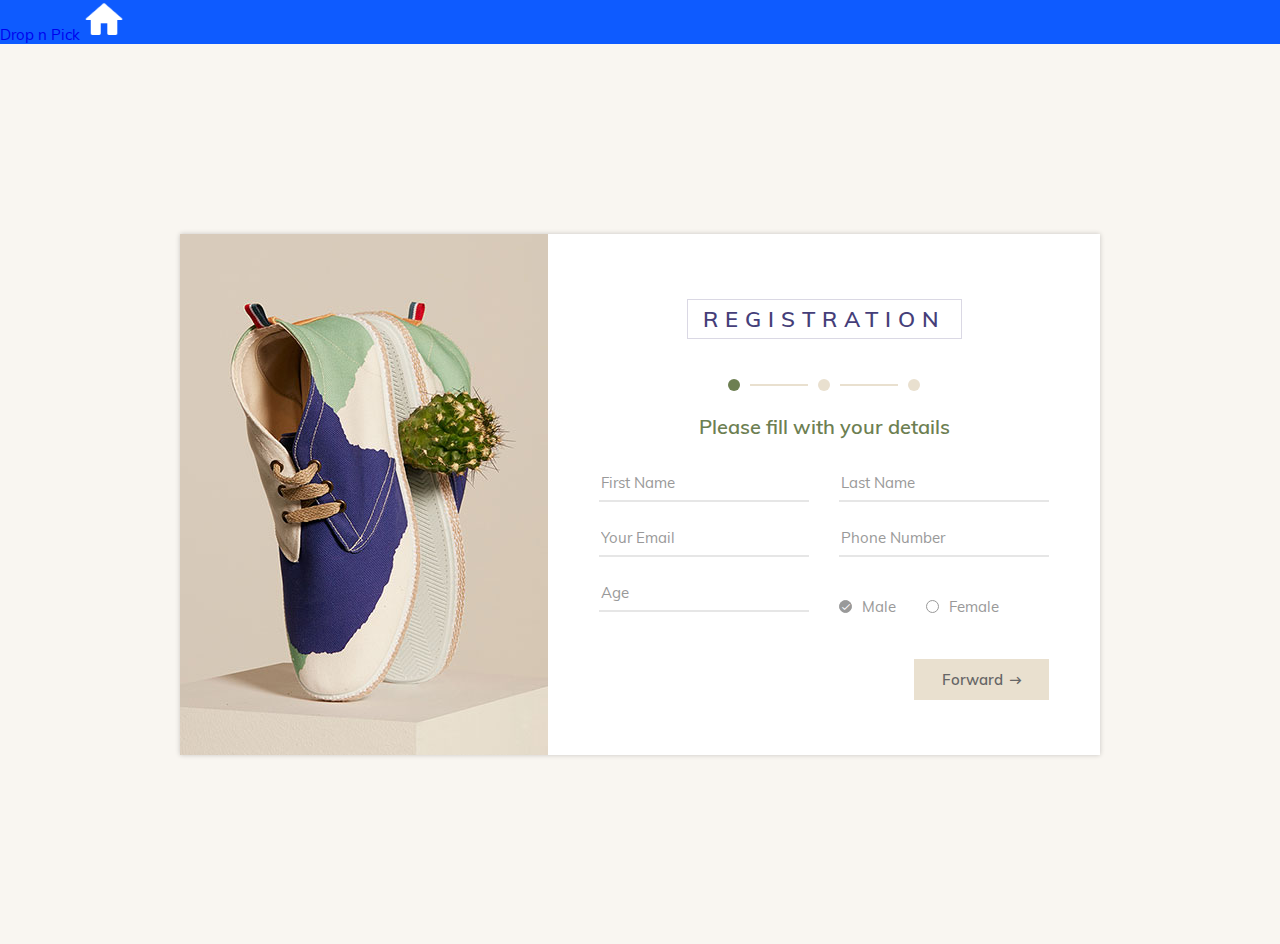
==== sign_up/index.html @ 44f30667 "Sign_Up Page upload" ====
<!DOCTYPE html>
<html>
	<head>
		<meta charset="utf-8">
		<title>Registration</title>
		<meta name="viewport" content="width=device-width, initial-scale=1.0">
		<meta name="author" content="colorlib.com">

		<!-- MATERIAL DESIGN ICONIC FONT -->
		<link href="https://cdn.jsdelivr.net/npm/bootstrap@5.2.0-beta1/dist/css/bootstrap.min.css" rel="stylesheet"
			integrity="sha384-0evHe/X+R7YkIZDRvuzKMRqM+OrBnVFBL6DOitfPri4tjfHxaWutUpFmBp4vmVor" crossorigin="anonymous">
		<link rel="stylesheet" href="fonts/material-design-iconic-font/css/material-design-iconic-font.css">
		<!-- STYLE CSS -->
		<link rel="stylesheet" href="css/style.css">
	</head>
	<body>
		<nav class="navbar fixed-top navbar-expand-lg navbar-dark">
			<div class="container-fluid">
				<span class="navbar-brand mb-0 h1">
					<a class="navbar-brand" href="/index.html">Drop n Pick</a>
				</span>
				<a href="/index.html">
					<img src="/icons/icons8_home_96px.png" alt="" width="40px">
				</a>
			</div>
		</nav>
		<div class="wrapper">
            <form action="" id="wizard">
        		<!-- SECTION 1 -->
                <h2></h2>
                <section>
                    <div class="inner">
						<div class="image-holder">
							<img src="images/form-wizard-1.jpg" alt="">
						</div>
						<div class="form-content" >
							<div class="form-header">
								<h3>Registration</h3>
							</div>
							<p>Please fill with your details</p>
							<div class="form-row">
								<div class="form-holder">
									<input type="text" placeholder="First Name" class="form-control">
								</div>
								<div class="form-holder">
									<input type="text" placeholder="Last Name" class="form-control">
								</div>
							</div>
							<div class="form-row">
								<div class="form-holder">
									<input type="text" placeholder="Your Email" class="form-control">
								</div>
								<div class="form-holder">
									<input type="text" placeholder="Phone Number" class="form-control">
								</div>
							</div>
							<div class="form-row">
								<div class="form-holder">
									<input type="text" placeholder="Age" class="form-control">
								</div>
								<div class="form-holder" style="align-self: flex-end; transform: translateY(4px);">
									<div class="checkbox-tick">
										<label class="male">
											<input type="radio" name="gender" value="male" checked> Male<br>
											<span class="checkmark"></span>
										</label>
										<label class="female">
											<input type="radio" name="gender" value="female"> Female<br>
											<span class="checkmark"></span>
										</label>
									</div>
								</div>
							</div>
						</div>
					</div>
                </section>

				<!-- SECTION 2 -->
                <h2></h2>
                <section>
                    <div class="inner">
						<div class="image-holder">
							<img src="images/form-wizard-2.jpg" alt="">
						</div>
						<div class="form-content">
							<div class="form-header">
								<h3>Registration</h3>
							</div>
							<p>Please fill with additional info</p>
							<div class="row pb-4">
								<div class="form-holder w-100">
									<input type="text" placeholder="Address" class="form-control">
								</div>
							</div>
							<div class="row pb-4">
								<div class="select">
									<div class="form-holder">
										<div class="select-control">Your country</div>
										<i class="zmdi zmdi-caret-down"></i>
									</div>
									<ul class="dropdown">
										<li rel="United States">Kenya</li>
										<li rel="United Kingdom">Uganda</li>
										<li rel="Viet Nam">Tanzania</li>
									</ul>									
								</div>
								<div class="form-holder"></div>
							</div>
							<div class="form-row pb-4">
								<div class="form-holder">
									<input type="text" placeholder="City" class="form-control">
								</div>
								<div class="form-holder">
									<input type="text" placeholder="Zip Code" class="form-control">
								</div>
							</div>
						</div>
					</div>
                </section>

                <!-- SECTION 3 -->
                <h2></h2>
                <section>
                    <div class="inner">
						<div class="image-holder">
							<img src="images/form-wizard-3.jpg" alt="">
						</div>
						<div class="form-content">
							<div class="form-header">
								<h3>Registration</h3>
							</div>
							<p>Send an optional message</p>
							<div class="form-row">
								<div class="form-holder w-100">
									<textarea name="" id="" placeholder="Your messagere here!" class="form-control" style="height: 99px;"></textarea>
								</div>
							</div>
						</div>
					</div>
                </section>
            </form>
		</div>

		<!-- JQUERY -->
		<script src="js/jquery-3.3.1.min.js"></script>

		<!-- JQUERY STEP -->
		<script src="js/jquery.steps.js"></script>
		<script src="js/main.js"></script>
		<!-- Template created and distributed by Colorlib -->
</body>
</html>
---- sign_up/css/style.css ----
@font-face {
  font-family: "Muli-Regular";
  src: url("../fonts/muli/Muli-Regular.ttf");
}

@font-face {
  font-family: "Muli-SemiBold";
  src: url("../fonts/muli/Muli-SemiBold.ttf");
}

* {
  -webkit-box-sizing: border-box;
  -moz-box-sizing: border-box;
  box-sizing: border-box;
  transition-duration: 100ms;
}

body {
  font-family: "Muli-Regular";
  font-size: 15px;
  color: #999;
  margin: 0;
}

:focus {
  outline: none;
}

nav {
  background: rgba(0, 81, 255, 0.946);
}

textarea {
  resize: none;
}

input,
textarea,
select,
button {
  font-family: "Muli-Regular";
  font-size: 15px;
}

p,
h1,
h2,
h3,
h4,
h5,
h6,
ul {
  margin: 0;
}

ul {
  padding: 0;
  margin: 0;
  list-style: none;
}

a {
  text-decoration: none;
}

textarea {
  resize: none;
}

img {
  max-width: 100%;
}

.wrapper {
  height: 100vh;
  background: #f9f6f1;
  display: flex;
  align-items: center;
  justify-content: center;
}

.wizard {
  width: 920px;
  position: relative;
}

.wizard>.steps {
  position: absolute;
  top: 27.44%;
  right: 30%;
  transform: translateX(50%);
  z-index: 9;
}

.wizard>.steps .current-info,
.wizard>.steps .number {
  display: none;
}

.wizard>.steps ul {
  display: flex;
  justify-content: center;
}

.wizard>.steps li a {
  display: inline-block;
  width: 12px;
  height: 12px;
  border-radius: 50%;
  background: #e9e0cf;
  margin-right: 78px;
  position: relative;
}

.wizard>.steps li a:before {
  content: "";
  width: 58px;
  height: 2px;
  background: #e9e0cf;
  position: absolute;
  right: 22px;
  top: 5px;
}

.wizard>.steps li a:after {
  content: "";
  width: 0;
  height: 2px;
  background: #6d7f52;
  position: absolute;
  left: -68px;
  top: 5px;
  transition: all 0.6s ease;
}

.wizard>.steps li.first a {
  background: #6d7f52;
}

.wizard>.steps li.checked a {
  background: #6d7f52;
}

.wizard>.steps li.checked a:after {
  width: 58px;
}

.wizard>.steps li:last-child a {
  margin-right: 0;
}

.wizard>.steps li:first-child a:before {
  display: none;
}

.wizard>.steps li:first-child a:after {
  display: none;
}

.wizard>.content {
  position: relative;
  height: 521px;
}

.inner {
  display: flex;
  background: #fff;
  box-shadow: 0px 0px 5px 0px rgba(0, 0, 0, 0.2);
  -webkit-box-shadow: 0px 0px 5px 0px rgba(0, 0, 0, 0.2);
  -moz-box-shadow: 0px 0px 5px 0px rgba(0, 0, 0, 0.2);
  -ms-box-shadow: 0px 0px 5px 0px rgba(0, 0, 0, 0.2);
  -o-box-shadow: 0px 0px 5px 0px rgba(0, 0, 0, 0.2);
}

.image-holder {
  width: 40%;
  height: 521px;
}

.form-content {
  width: 60%;
  padding-top: 65px;
  padding-left: 51px;
  padding-right: 51px;
}

.form-header {
  text-align: center;
}

h3 {
  font-family: "Muli-SemiBold";
  font-size: 22px;
  color: #453e79;
  text-transform: uppercase;
  letter-spacing: 7px;
  padding: 5px 15px;
  display: inline-block;
  border: 1px solid #dad8e4;
  margin-bottom: 75px;
}

p {
  font-family: "Muli-SemiBold";
  font-size: 20px;
  color: #6d7f52;
  text-align: center;
  margin-bottom: 26px;
}

.form-row {
  display: flex;
  margin-bottom: 18px;
}

.form-row .form-holder {
  width: 50%;
  margin-right: 30px;
}

.form-row .form-holder:last-child {
  margin-right: 0;
}

.form-row .form-holder.w-100 {
  width: 100%;
  margin-right: 0;
}

.form-row .select {
  width: 50%;
  margin-right: 30px;
}

.form-row .select .form-holder {
  width: 100%;
  margin-right: 0;
}

.select {
  position: relative;
}

.select .select-control {
  height: 37px;
  border-bottom: 2px solid #e6e6e6;
  width: 100%;
  color: #999;
  display: flex;
  align-items: center;
  cursor: pointer;
}

.select .dropdown {
  display: none;
  position: absolute;
  top: 100%;
  width: 100%;
  background: #fff;
  z-index: 9;
  border: 1px solid #81acee;
}

.select .dropdown li {
  padding: 5px 10px;
}

.select .dropdown li:hover {
  background: #81acee;
  color: #fff;
}

.form-holder {
  position: relative;
}

.form-holder i {
  position: absolute;
  bottom: 7px;
  right: 0;
  font-size: 17px;
}

.form-control {
  height: 37px;
  border: none;
  border-bottom: 2px solid #e6e6e6;
  width: 100%;
  color: #666;
}

.form-control:focus {
  border-color: #e9e0cf;
}

.form-control::-webkit-input-placeholder {
  color: #999;
}

.form-control::-moz-placeholder {
  color: #999;
}

.form-control:-ms-input-placeholder {
  color: #999;
}

.form-control:-moz-placeholder {
  color: #999;
}

select.form-control {
  -moz-appearance: none;
  -webkit-appearance: none;
  cursor: pointer;
  color: #999;
}

select.form-control option[value=""][disabled] {
  display: none;
}

textarea.form-control {
  padding: 8px 0;
  background: url("../images/textarea-bg.png") no-repeat right bottom 3px;
}

.actions {
  position: absolute;
  bottom: 55px;
  right: 51px;
}

.actions ul {
  display: flex;
}

.actions li a {
  padding: 0;
  border: none;
  display: inline-flex;
  height: 41px;
  width: 135px;
  align-items: center;
  background: #e9e0cf;
  font-family: "Muli-SemiBold";
  color: #666;
  cursor: pointer;
  position: relative;
  padding-left: 28px;
}

.actions li a:before {
  content: '\f301';
  position: absolute;
  top: 14px;
  right: 28px;
  font-family: Material-Design-Iconic-Font;
}

.actions li a:hover {
  background: #cfc7b8;
}

.actions li:first-child a {
  width: 144px;
  padding-left: 48px;
}

.actions li:first-child a:before {
  content: '\f2ff';
  position: absolute;
  top: 14px;
  left: 26px;
  font-family: Material-Design-Iconic-Font;
}

.actions li:nth-child(2) a,
.actions li:last-child a {
  margin-left: 20px;
}

.actions li:last-child a {
  width: 124px;
  background: #6d7f52;
  color: #fff;
}

.actions li:last-child a:hover {
  background: #849963;
}

.actions li:last-child a:before {
  content: '\f26b';
  position: absolute;
  top: 13px;
  right: 28px;
  font-family: Material-Design-Iconic-Font;
}

.actions li[aria-disabled="true"] a {
  opacity: 0;
  transition: all 1s;
}

.actions li[aria-disabled="false"]~li a {
  background: #6d7f52;
  color: #fff;
}

.actions li[aria-disabled="false"]~li a:hover {
  background: #849963;
}

.checkbox-tick label {
  cursor: pointer;
  display: inline-block;
  padding-left: 23px;
  position: relative;
}

.checkbox-tick label.male {
  margin-right: 26px;
}

.checkbox-tick input {
  position: absolute;
  opacity: 0;
  cursor: pointer;
}

.checkbox-tick input:checked~.checkmark {
  background: #999;
}

.checkbox-tick input:checked~.checkmark:after {
  display: block;
}

.checkbox-tick .checkmark {
  position: absolute;
  top: 3px;
  left: 0;
  height: 13px;
  width: 13px;
  border: 1px solid #999;
  border-radius: 50%;
  font-family: Material-Design-Iconic-Font;
  color: #fff;
  font-size: 11px;
}

.checkbox-tick .checkmark:after {
  top: 0;
  left: 2px;
  position: absolute;
  display: none;
  content: '\f26b';
}

.checkbox-circle {
  position: relative;
  padding-left: 23px;
  margin-top: 41px;
  width: 63%;
}

.checkbox-circle.mt-24 {
  margin-top: 24px;
}

.checkbox-circle label {
  cursor: pointer;
  color: #999;
  font-size: 13px;
  line-height: 1.9;
  transform: translateY(-5px);
}

.checkbox-circle label a {
  color: #6d7f52;
}

.checkbox-circle label a:hover {
  color: #89b843;
}

.checkbox-circle input {
  position: absolute;
  opacity: 0;
  cursor: pointer;
}

.checkbox-circle input:checked~.checkmark:after {
  display: block;
}

.checkbox-circle .checkmark {
  position: absolute;
  top: 6px;
  left: 0;
  height: 13px;
  width: 13px;
  border-radius: 50%;
  border: 1px solid #999;
}

.checkbox-circle .checkmark:after {
  content: "";
  top: 2px;
  left: 2px;
  width: 7px;
  height: 7px;
  border-radius: 50%;
  background: #999;
  position: absolute;
  display: none;
}

@media (max-width: 991px) {
  .wizard {
    max-width: 768px;
  }

  .image-holder img {
    height: 521px;
    object-fit: cover;
  }
}

@media (max-width: 767px) {
  .inner {
    display: block;
    box-shadow: none;
    -webkit-box-shadow: none;
    -moz-box-shadow: none;
    -ms-box-shadow: none;
    -o-box-shadow: none;
  }

  .image-holder {
    width: 100%;
  }

  .image-holder img {
    width: 100%;
  }

  .form-content {
    width: 100%;
    padding: 50px 20px 30px;
  }

  .form-row {
    display: block;
  }

  .form-row .form-holder,
  .form-row .select {
    width: 100%;
    margin-right: 0;
    margin-bottom: 18px;
  }

  .wrapper {
    height: 1201px;
    background: none;
  }

  .checkbox-circle {
    width: 100%;
  }

  .wizard {
    height: 100%;
  }

  .wizard>.steps {
    right: 50%;
    top: 52%;
    transform: translateX(50%);
  }

  .actions {
    right: 50%;
    transform: translateX(50%);
    bottom: 3%;
  }
}
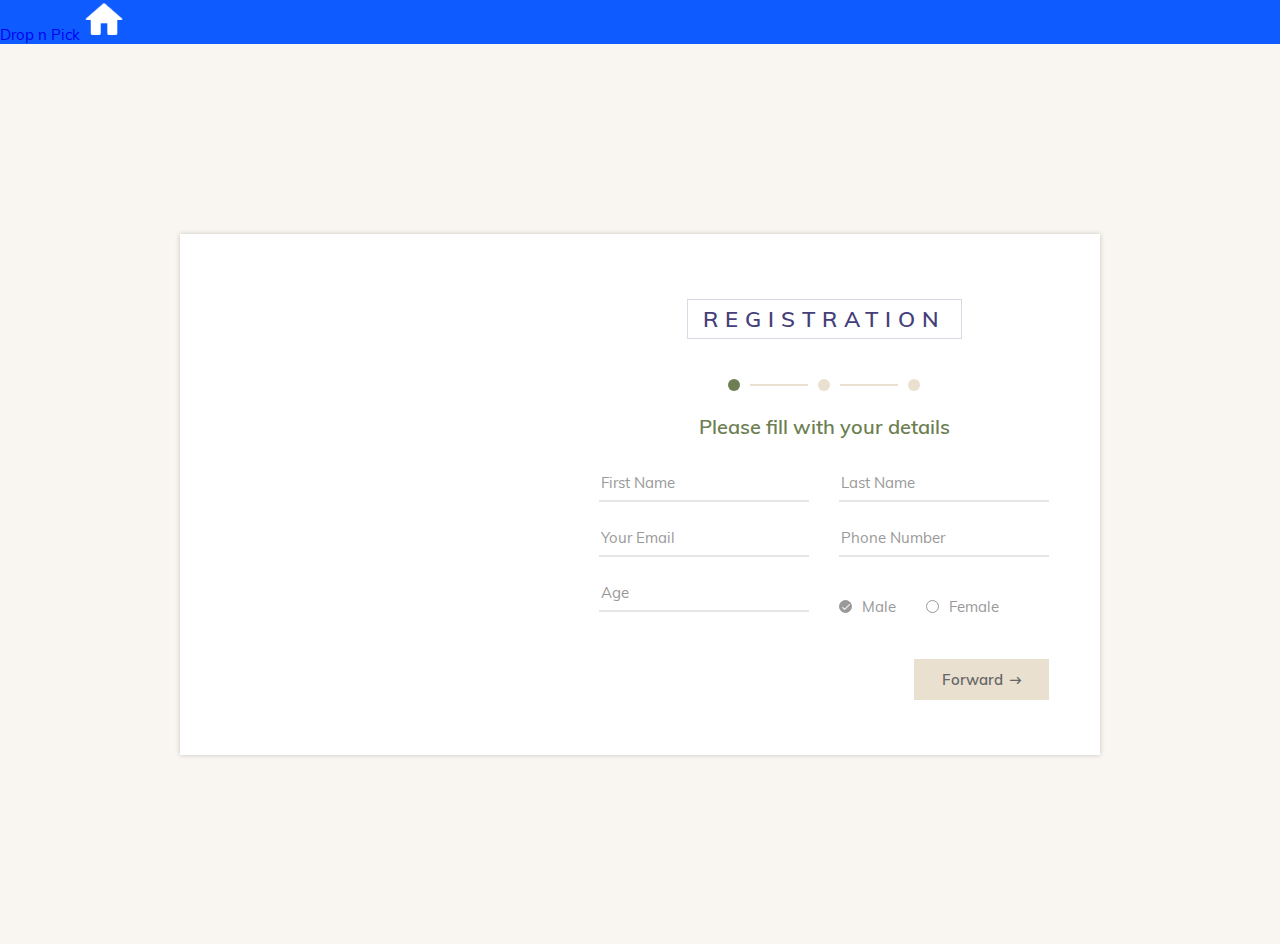
==== commit 9cb09c18: "Sunday changes-1" ====
--- a/sign_up/index.html
+++ b/sign_up/index.html
@@ -29,9 +29,9 @@
         		<!-- SECTION 1 -->
                 <h2></h2>
                 <section>
-                    <div class="inner">
+                    <div class="inner" style="overflow:hidden;">
 						<div class="image-holder">
-							<img src="images/form-wizard-1.jpg" alt="">
+							<img src="/images/sign_up/box4.jpg" alt="">
 						</div>
 						<div class="form-content" >
 							<div class="form-header">
@@ -78,9 +78,9 @@
 				<!-- SECTION 2 -->
                 <h2></h2>
                 <section>
-                    <div class="inner">
+                    <div class="inner" style="overflow:hidden;">
 						<div class="image-holder">
-							<img src="images/form-wizard-2.jpg" alt="">
+							<img src="/images/sign_up/box5.jpg" alt="">
 						</div>
 						<div class="form-content">
 							<div class="form-header">
@@ -121,9 +121,9 @@
                 <!-- SECTION 3 -->
                 <h2></h2>
                 <section>
-                    <div class="inner">
+                    <div class="inner" style="overflow:hidden;">
 						<div class="image-holder">
-							<img src="images/form-wizard-3.jpg" alt="">
+							<img src="/images/sign_up/box4.jpg" alt="">
 						</div>
 						<div class="form-content">
 							<div class="form-header">
